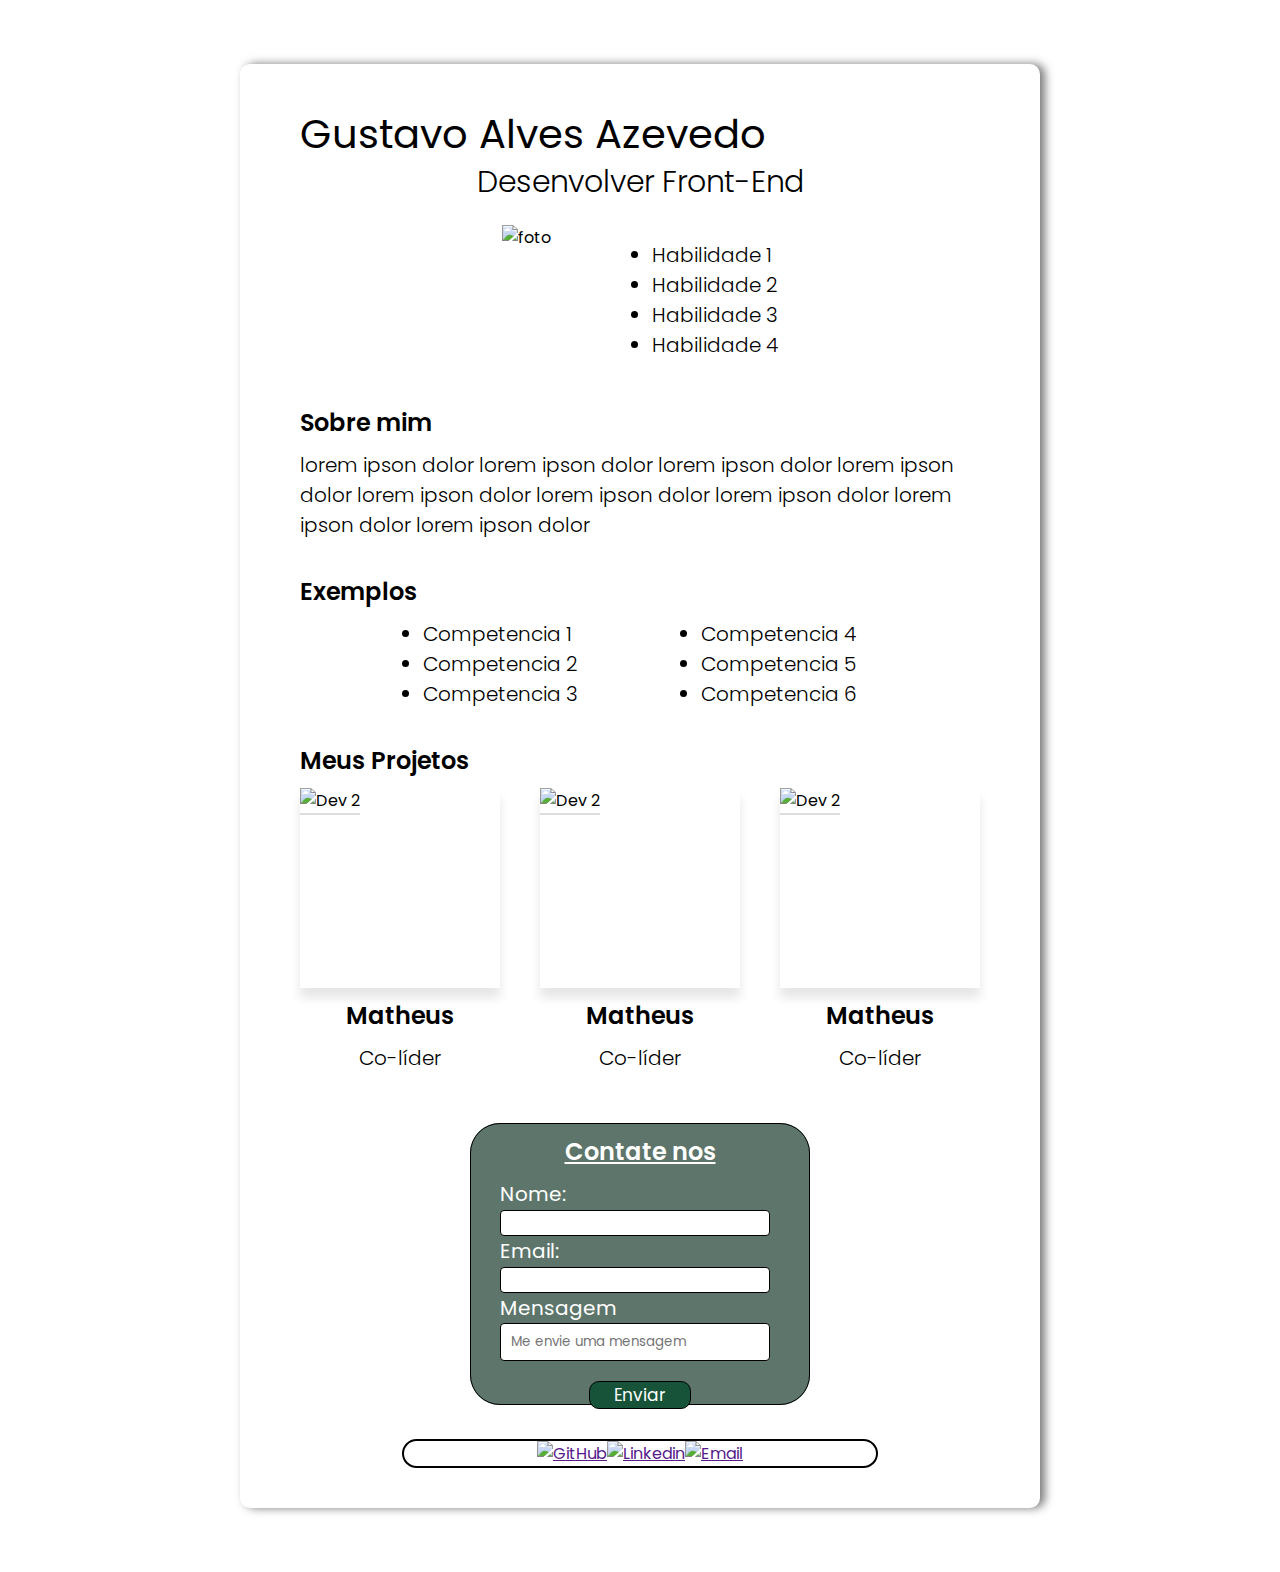
==== matheus.html @ 1f9af0a5 "Add files via upload" ====
<!DOCTYPE html>
<html lang="pt-BR">
    <head>
        <meta charset="UTF-8">
        <meta name="viewport" content="width=device-width, initial-scale=1.0">
        <link rel="stylesheet" href="matheus.css">
        <title>Portifolio</title>
    </head>
    <body>
        <main>
            <section class="section-1">
                <h1>Gustavo Alves Azevedo</h1>
                <h2>Desenvolver Front-End</h2>
                <div class="div-1">
                    <img class="img-1" src="#" alt="foto">
                    <ul>
                        <li>Habilidade 1</li>
                        <li>Habilidade 2</li>
                        <li>Habilidade 3</li>
                        <li>Habilidade 4</li>
                    </ul>
                </div>
            </section>
            <section class="section-2">
                <h3>Sobre mim</h3>
                <p>lorem ipson dolor lorem ipson dolor lorem ipson dolor
                    lorem ipson dolor lorem ipson dolor lorem ipson dolor
                    lorem ipson dolor lorem ipson dolor lorem ipson dolor
                </p>
                <h3>Exemplos</h3>
                <div class="div-maior">
                    <div>
                        <ul>
                            <li>Competencia 1</li>
                            <li>Competencia 2</li>
                            <li>Competencia 3</li>
                        </ul>
                    </div>
                    <div>
                        <ul>
                            <li>Competencia 4</li>
                            <li>Competencia 5</li>
                            <li>Competencia 6</li>
                        </ul>
                    </div>
                </div>
            </section>
            <section class="section-3">
                <h3>Meus Projetos</h3>
                <div class="equipe">
                    <div class="card">
                        <div class="dev">
                                <img src="#" alt="Dev 2">
                        </div>
                        <div class="info">
                            <h3>Matheus</h3>
                            <p>Co-líder</p>
                        </div>
                    </div>
                    <div class="card">
                        <div class="dev">
                                <img src="#" alt="Dev 2">
                        </div>
                        <div class="info">
                            <h3>Matheus</h3>
                            <p>Co-líder</p>
                        </div>
                    </div>
                    <div class="card">
                        <div class="dev">
                                <img src="image.png" alt="Dev 2">
                        </div>
                        <div class="info">
                            <h3>Matheus</h3>
                            <p>Co-líder</p>
                        </div>
                    </div>
                </div>
            </section>
            <section class="section-4">
                <fieldset class="retangulo">
                    <form id="form" method="POST" action="cadastro.html" submit autocomplete="off" >
                        <h4><ins>Contate nos</ins></h4>
                        <div>
                            <label for="nome">Nome:</label>
                            <input type="text" required>
                        </div>
                        <div>
                            <label for="email">Email:</label>
                            <input type="email" required>
                        </div>
                        <div>
                            <label for="mensage">Mensagem</label>
                            <input type="text" required id="texto" placeholder="Me envie uma mensagem">
                        </div>         
                        <input id="botao" type="submit" value="Enviar">
                        
                    </form>
                </fieldset>

                <div class="contato">
                    <a href="" target="_blank"><img class="icon-1" src="./img/github-logo.png" alt="GitHub"></a>
                    <a href="" target="_blank"><img class="icon-2" src="./img/linkedin-logo.png" alt="Linkedin"></a>
                    <a href="" target="_blank"><img class="icon-3" src="./img/email-logo.png" alt="Email"></a>
                </div>
            </section>
        </main>
    </body>
</html>
---- matheus.css ----
@import url('https://fonts.googleapis.com/css2?family=Poppins:ital,wght@0,100;0,200;0,300;0,400;0,500;0,600;0,700;0,800;0,900;1,100;1,200;1,300;1,400;1,500;1,600;1,700;1,800;1,900&display=swap');

*,
*::before,
*::after {
  padding: 0;
  margin: 0;
  box-sizing: border-box;
  font-family:"Poppins";
}

main {
    max-width: 800px;
    width: auto;
    margin: 5% auto;
    padding: 20px 60px;
    background: white;
    border-radius: 10px;
    box-shadow: 5px 0px 10px rgba(0, 0, 0, 0.527);
}

h1{
    width: auto;
    display: flex;
    text-align: center;
    font-size: 40px;
    margin-bottom: -15px;
    font-weight: 400;
}

h2{
    width: auto;
    font-size: 30px;
    text-align: center;
    font-weight: 300;
    margin: 10px 0px 10px 0px;
}

h3{
    font-size: 24px;
    margin: 10px 0px 10px 0px;
    font-weight: 550;
}

li,p{
    font-weight: 350;
    font-size: 20px;
}

p{
    margin-bottom: 5%;
}

.div-1{
    width: auto;
    height: auto;
    display: flex;
    /*border: black 2px solid;*/
    justify-content: center;
    gap: 50px;
    align-items: center;
    padding: 10px;
}

.img-1{
    width: 100px;
    height: 150px;
    /*border: 2px black solid;*/
}

section{
    /*border: 2px blue solid;*/
    margin: 20px auto;
    padding: auto;
}

.div-maior{
    display: flex;
    justify-content: space-evenly;
    margin-bottom: 5%;
}

.section-4{
    padding: 20px 0px 0px 0px;
}

.contato{
    display: flex;
    justify-content: center;
}

/*-----------------------------*/

.equipe {
    display: flex;
    justify-content: center;
    flex-wrap: wrap;
    gap: 40px; /*Espaçamento entre os membros*/
}

.dev{
    background: #fff;
    box-shadow: 0 10px 10px rgba(0, 0, 0, 0.1);
    overflow: hidden;
    width: 200px; /* Ajuste a largura conforme necessário */
    height: 200px;
    transition: transform 0.3s;
}

.dev:hover {
    transform: scale(1.10);
}

.dev a{
    text-decoration: none;
}
.dev img {
    width: 100%;
    height: auto;
    border-bottom: 2px solid #ddd; /* Linha abaixo da imagem */
}

.dev h3 {
    font-size: 1.5em;
    margin: 15px 0 5px;
}

.dev p {
    color: #555;
    padding: 0 10px 15px;
}

.info{
    text-align: center;
}

/*---------------------*/

.retangulo {
    border-radius: 30px;
    border: 1px solid black;
    width: 50%;
    height: 22vw;
    margin-left:auto;
    margin-right:auto; 
    background-color: #345244cb ;
    gap:1rem;
}

.retangulo h4 {
    color: white;
    display: flex;
    justify-content: center;
    padding: 10px 0px 10px 0px;
    font-size: 24px;
    font-weight: 550;

}

.retangulo label {
    color: white;
    margin-left:29px;
    margin-right:auto; 
    margin-bottom:auto;
    font-size: 20px;
}

.retangulo input {
    padding: 0px 5px 0px 10px;
    margin-left:29px;
    margin-right:auto; 
    border: 1px solid black;
    border-radius: 4px;
    width: 80%;
    height: 2vw;
    outline: none;
}


#botao {
    width: 30%;
    height: 15%;
    display: flex;
    margin-left:auto;
    margin-right:auto;
    margin-top: 20px;
    border: 1px solid black;
    border-radius: 10px;
    background-color: #175338;
    outline:#0e4135;
    padding: 0;
    cursor: pointer;
    text-align: center;
    color: white;
    font-size: 17px;
}

#texto{
    height: 3vw;
}

.contato{
    width: 70%;
    margin: 0px auto 0px auto;
    border: solid black 2px;
    margin-top: 5%;
    border-radius: 20px;
    display: flex;
    align-items: center;
}
.icon-1{
    width: 80px;
    height: 80px;
}

.icon-2{
    width: 130px;
    height: 130px;
}

.icon-3{
    width: 80px;
    height: 80px;
}
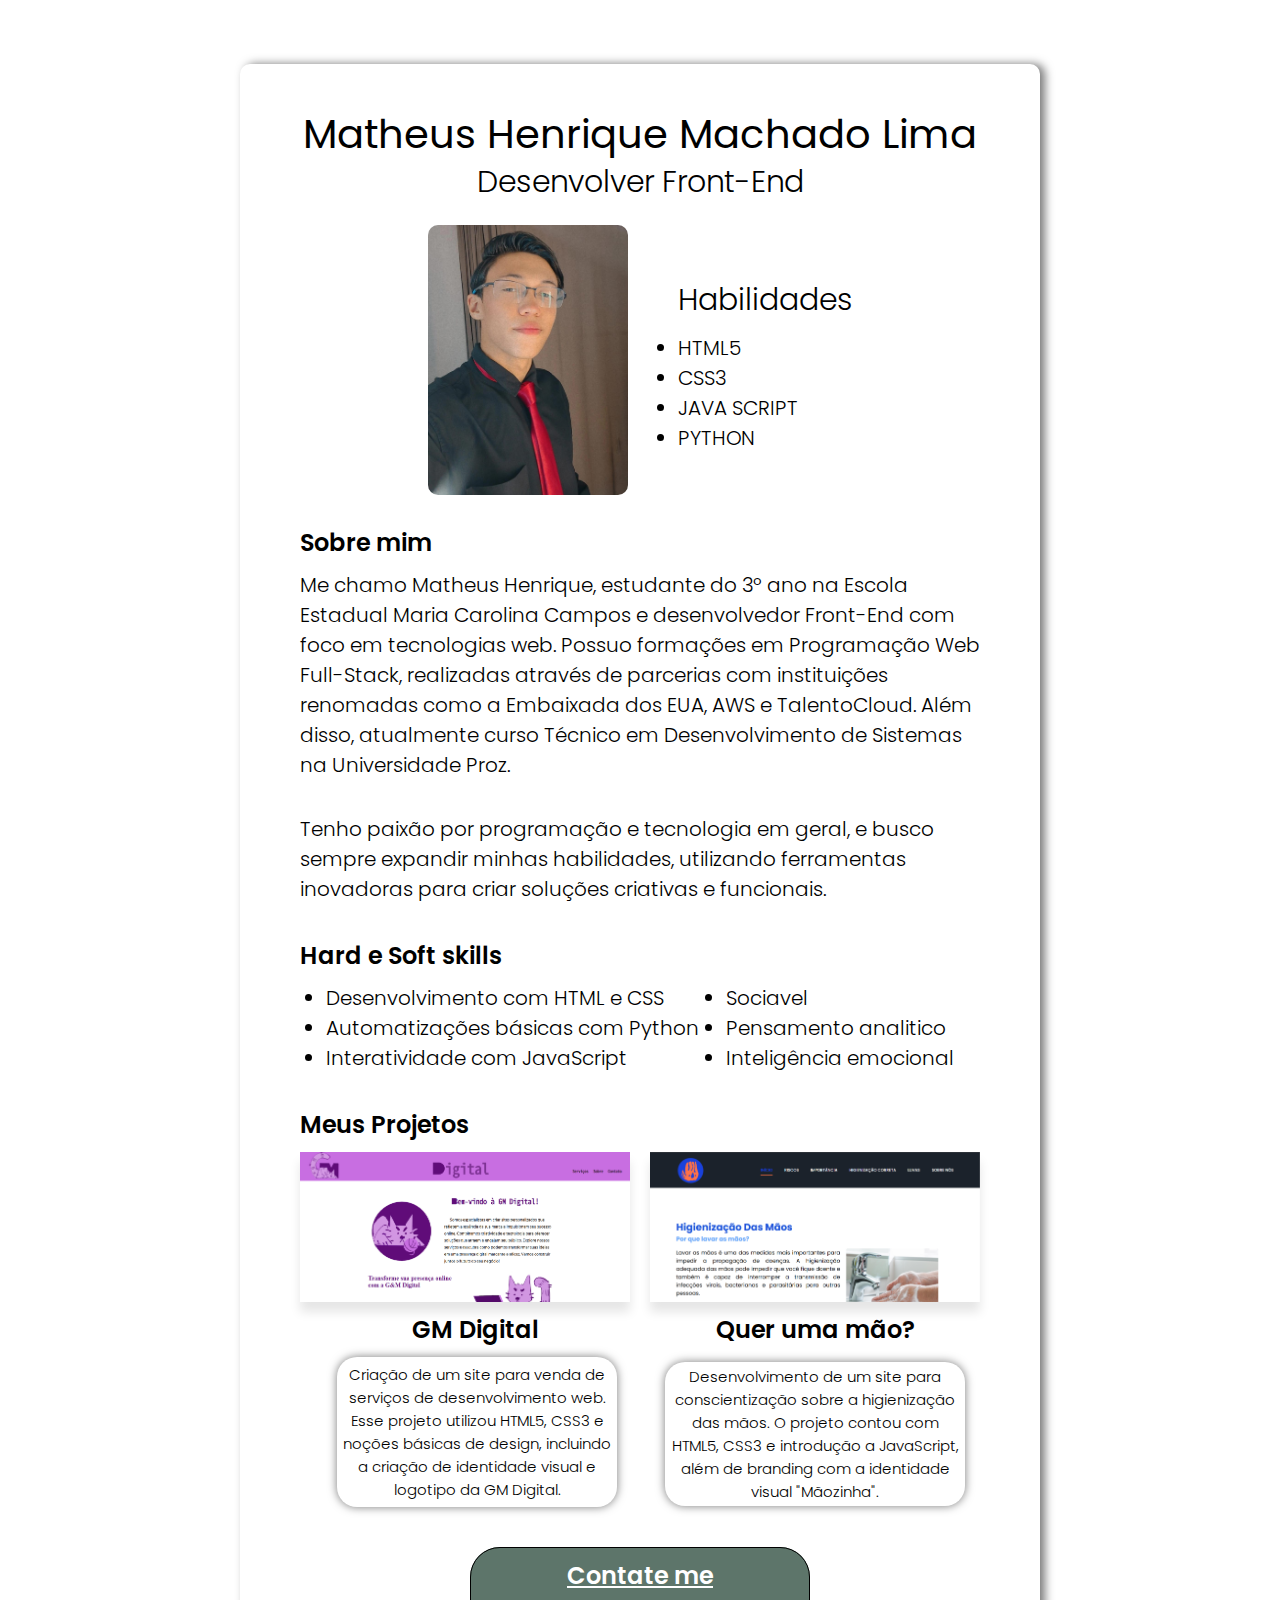
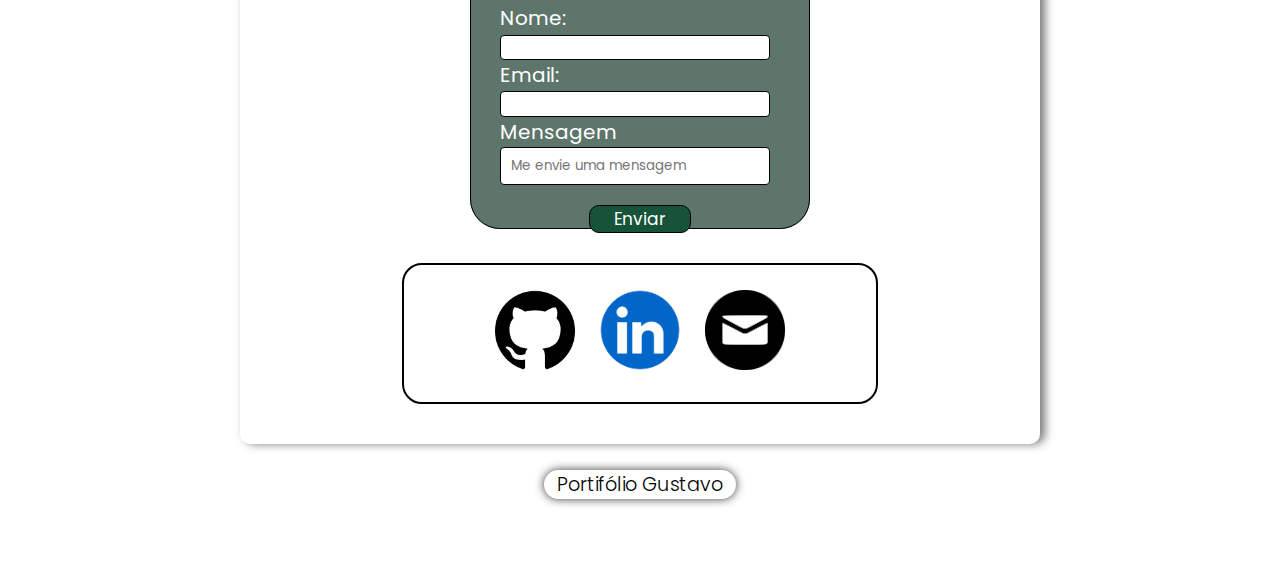
==== commit 86dae532: "Update 2" ====
--- a/matheus.html
+++ b/matheus.html
@@ -4,43 +4,48 @@
         <meta charset="UTF-8">
         <meta name="viewport" content="width=device-width, initial-scale=1.0">
         <link rel="stylesheet" href="matheus.css">
-        <title>Portifolio</title>
+        <title>Portifólio</title>
     </head>
     <body>
         <main>
             <section class="section-1">
-                <h1>Gustavo Alves Azevedo</h1>
+                <h1>Matheus Henrique Machado Lima</h1>
                 <h2>Desenvolver Front-End</h2>
                 <div class="div-1">
-                    <img class="img-1" src="#" alt="foto">
-                    <ul>
-                        <li>Habilidade 1</li>
-                        <li>Habilidade 2</li>
-                        <li>Habilidade 3</li>
-                        <li>Habilidade 4</li>
-                    </ul>
+                    <img class="img-1" src="./img/matheus.jpeg" alt="foto">
+                    <div>
+                        <h2>Habilidades</h2>
+                        <ul>
+                            <li>HTML5</li>
+                            <li>CSS3</li>
+                            <li>JAVA SCRIPT</li>
+                            <li>PYTHON</li>
+                        </ul>
+                    </div>
                 </div>
             </section>
             <section class="section-2">
                 <h3>Sobre mim</h3>
-                <p>lorem ipson dolor lorem ipson dolor lorem ipson dolor
-                    lorem ipson dolor lorem ipson dolor lorem ipson dolor
-                    lorem ipson dolor lorem ipson dolor lorem ipson dolor
+                <p>
+                    Me chamo Matheus Henrique, estudante do 3º ano na Escola Estadual Maria Carolina Campos e desenvolvedor Front-End com foco em tecnologias web. Possuo formações em Programação Web Full-Stack, realizadas através de parcerias com instituições renomadas como a Embaixada dos EUA, AWS e TalentoCloud. Além disso, atualmente curso Técnico em Desenvolvimento de Sistemas na Universidade Proz.<br>
                 </p>
-                <h3>Exemplos</h3>
+                <p>
+                    Tenho paixão por programação e tecnologia em geral, e busco sempre expandir minhas habilidades, utilizando ferramentas inovadoras para criar soluções criativas e funcionais.
+                </p>
+                <h3>Hard e Soft skills</h3>
                 <div class="div-maior">
                     <div>
                         <ul>
-                            <li>Competencia 1</li>
-                            <li>Competencia 2</li>
-                            <li>Competencia 3</li>
+                            <li>Desenvolvimento com HTML e CSS</li>
+                            <li>Automatizações básicas com Python</li>
+                            <li>Interatividade com JavaScript</li>
                         </ul>
                     </div>
                     <div>
                         <ul>
-                            <li>Competencia 4</li>
-                            <li>Competencia 5</li>
-                            <li>Competencia 6</li>
+                            <li>Sociavel</li>
+                            <li>Pensamento analitico</li>
+                            <li>Inteligência emocional</li>
                         </ul>
                     </div>
                 </div>
@@ -50,37 +55,29 @@
                 <div class="equipe">
                     <div class="card">
                         <div class="dev">
-                                <img src="#" alt="Dev 2">
+                            <img src="./img/gmDigital.png" alt="Dev 2">
                         </div>
-                        <div class="info">
-                            <h3>Matheus</h3>
-                            <p>Co-líder</p>
+                        <div class="info" id="info-1">
+                            <h3>GM Digital</h3>
+                            <p id="p-1">Criação de um site para venda de serviços de desenvolvimento web. Esse projeto utilizou HTML5, CSS3 e noções básicas de design, incluindo a criação de identidade visual e logotipo da GM Digital.</p>
                         </div>
                     </div>
                     <div class="card">
                         <div class="dev">
-                                <img src="#" alt="Dev 2">
+                            <img src="./img/mao.png" alt="Dev 2">
                         </div>
                         <div class="info">
-                            <h3>Matheus</h3>
-                            <p>Co-líder</p>
+                            <h3>Quer uma mão?</h3>
+                            <p id="p-2">Desenvolvimento de um site para conscientização sobre a higienização das mãos. O projeto contou com HTML5, CSS3 e introdução a JavaScript, além de branding com a identidade visual "Mãozinha".</p>
                         </div>
                     </div>
-                    <div class="card">
-                        <div class="dev">
-                                <img src="image.png" alt="Dev 2">
-                        </div>
-                        <div class="info">
-                            <h3>Matheus</h3>
-                            <p>Co-líder</p>
-                        </div>
                     </div>
                 </div>
             </section>
             <section class="section-4">
                 <fieldset class="retangulo">
                     <form id="form" method="POST" action="cadastro.html" submit autocomplete="off" >
-                        <h4><ins>Contate nos</ins></h4>
+                        <h4><ins>Contate me</ins></h4>
                         <div>
                             <label for="nome">Nome:</label>
                             <input type="text" required>
@@ -99,11 +96,16 @@
                 </fieldset>
 
                 <div class="contato">
-                    <a href="" target="_blank"><img class="icon-1" src="./img/github-logo.png" alt="GitHub"></a>
-                    <a href="" target="_blank"><img class="icon-2" src="./img/linkedin-logo.png" alt="Linkedin"></a>
-                    <a href="" target="_blank"><img class="icon-3" src="./img/email-logo.png" alt="Email"></a>
+                    <a href="https://github.com/MatheusLima2007" target="_blank"><img class="icon-1" src="./img/github-logo.png" alt="GitHub"></a>
+                    <a href="https://www.linkedin.com/in/matheus-henrique-machado-lima-0307442a3?utm_source=share&utm_campaign=share_via&utm_content=profile&utm_medium=android_app" target="_blank"><img class="icon-2" src="./img/linkedin-logo.png" alt="Linkedin"></a>
+                    <a href="https://mail.google.com/mail/u/0/#inbox?compose=DmwnWtVbDktWQPwHKZpgbDqGPFrPXhNqDbSLLZCDMZBPxRgBmKVksNRzpQpCBBGktSrxrRbtFpqv" target="_blank"><img class="icon-3" src="./img/email-logo.png" alt="Email"></a>
                 </div>
             </section>
         </main>
+        <div class="trocar">
+            <a href="index.html">
+                <p>Portifólio Gustavo</p>
+            </a>
+        </div>
     </body>
 </html>--- a/matheus.css
+++ b/matheus.css
@@ -12,7 +12,7 @@
 main {
     max-width: 800px;
     width: auto;
-    margin: 5% auto;
+    margin: 5% auto auto auto;
     padding: 20px 60px;
     background: white;
     border-radius: 10px;
@@ -21,7 +21,6 @@
 
 h1{
     width: auto;
-    display: flex;
     text-align: center;
     font-size: 40px;
     margin-bottom: -15px;
@@ -47,7 +46,7 @@
     font-size: 20px;
 }
 
-p{
+.section-2 p{
     margin-bottom: 5%;
 }
 
@@ -63,8 +62,9 @@
 }
 
 .img-1{
-    width: 100px;
-    height: 150px;
+    width: 200px;
+    height: auto;
+    border-radius: 10px;
     /*border: 2px black solid;*/
 }
 
@@ -80,6 +80,13 @@
     margin-bottom: 5%;
 }
 
+.section-3 p{
+    width: 250px;
+    border-radius: 20px;
+    box-shadow: 0px 0px 10px rgba(0, 0, 0, 0.527);
+    font-size: 15px;
+}
+
 .section-4{
     padding: 20px 0px 0px 0px;
 }
@@ -93,17 +100,16 @@
 
 .equipe {
     display: flex;
-    justify-content: center;
-    flex-wrap: wrap;
-    gap: 40px; /*Espaçamento entre os membros*/
+    justify-content:space-between;
+     /*Espaçamento entre os membros*/
 }
 
 .dev{
     background: #fff;
     box-shadow: 0 10px 10px rgba(0, 0, 0, 0.1);
     overflow: hidden;
-    width: 200px; /* Ajuste a largura conforme necessário */
-    height: 200px;
+    width: 330px; /* Ajuste a largura conforme necessário */
+    height: 150px;
     transition: transform 0.3s;
 }
 
@@ -131,8 +137,23 @@
 }
 
 .info{
-    text-align: center;
-}
+    margin-top: 10px;
+    text-align: center;
+}
+
+#p-1{
+    width: 80%;
+    padding: 6px;
+    margin-left: 37px;
+}
+
+#p-2{
+    margin-left: 15px;
+    margin-top: 15px;
+    width: 300px;
+    padding: 3px;
+}
+
 
 /*---------------------*/
 
@@ -221,4 +242,25 @@
 .icon-3{
     width: 80px;
     height: 80px;
+}
+
+.trocar{
+    width: 15%;
+    display: flex;
+    justify-content: center;
+    margin: 2% 0px 5% 0px;
+    box-shadow: 0px 0px 10px rgba(0, 0, 0, 0.781);
+    margin-left: auto;
+    margin-right: auto;
+    border-radius: 15px;
+}
+
+.trocar a{
+    text-decoration: none;
+    color: black;
+}
+
+.trocar p{
+    font-weight: 300;
+    font-size: 1.5vw;
 }